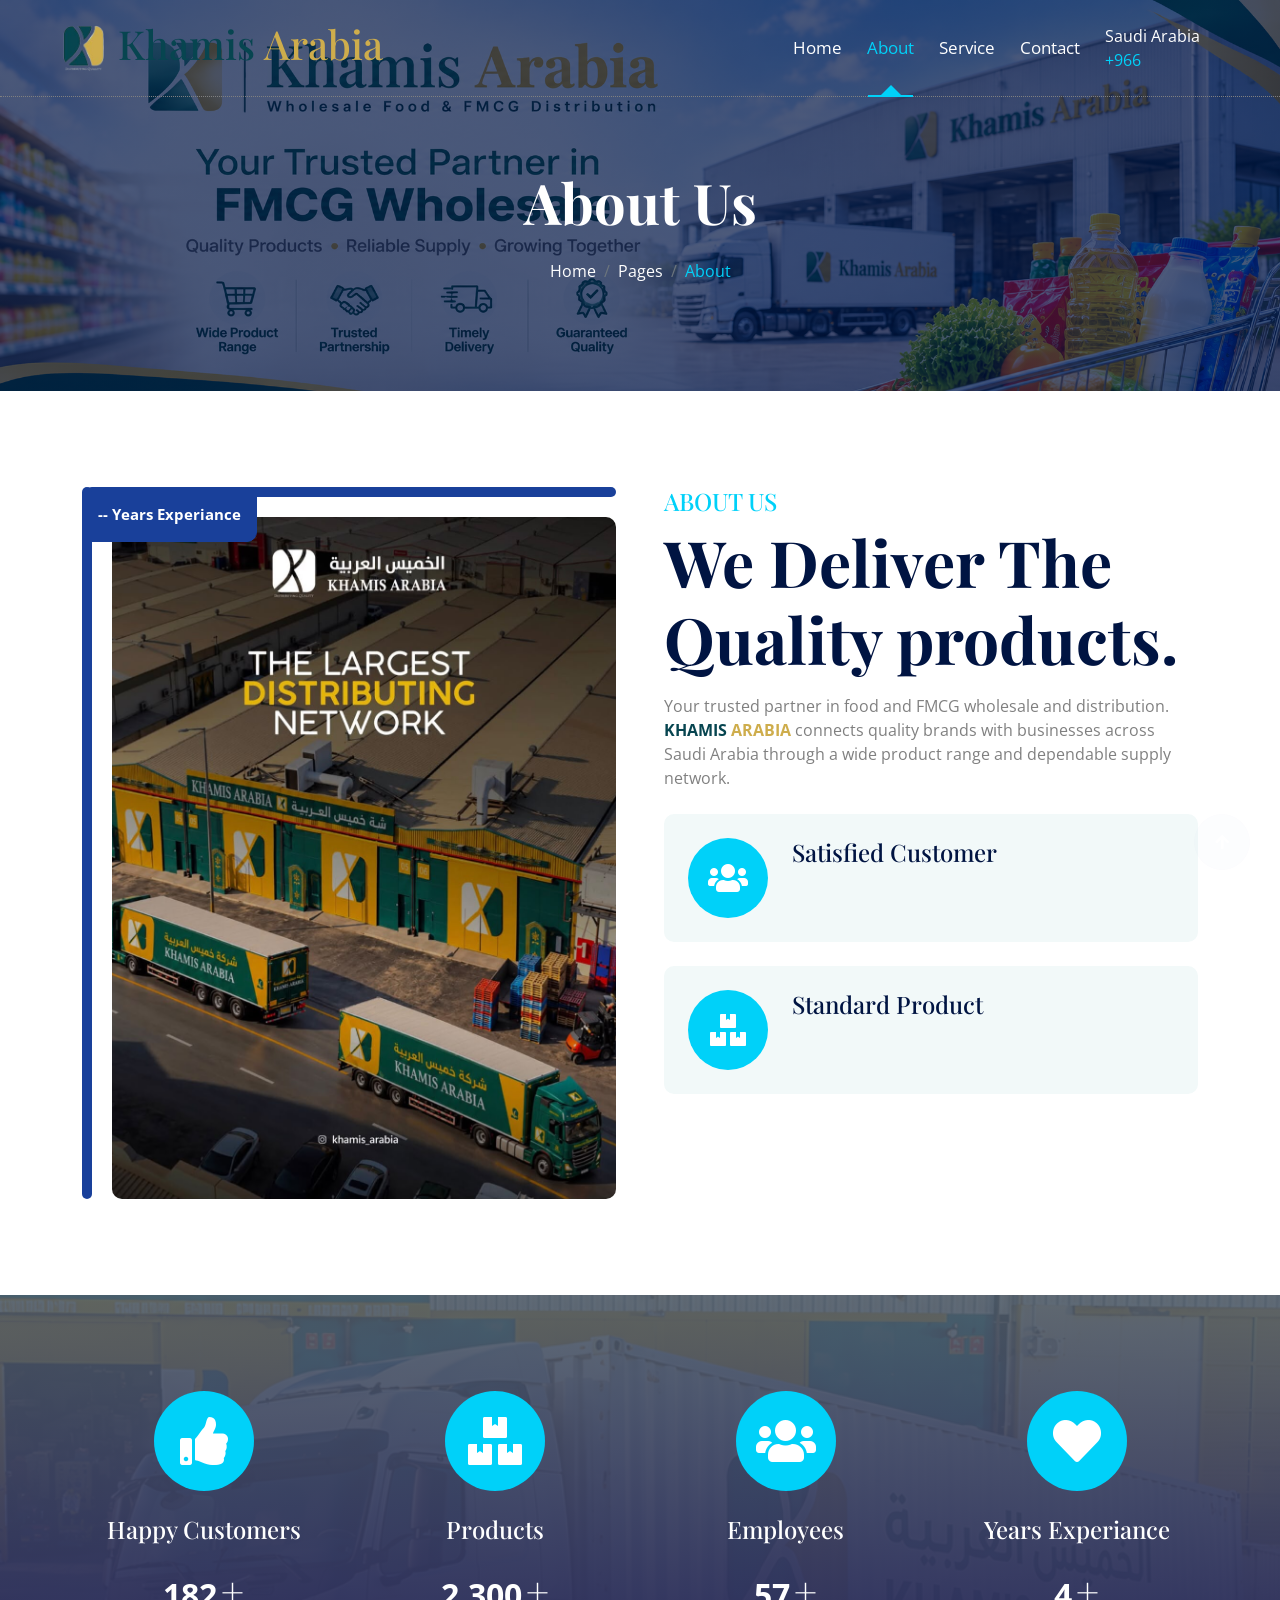
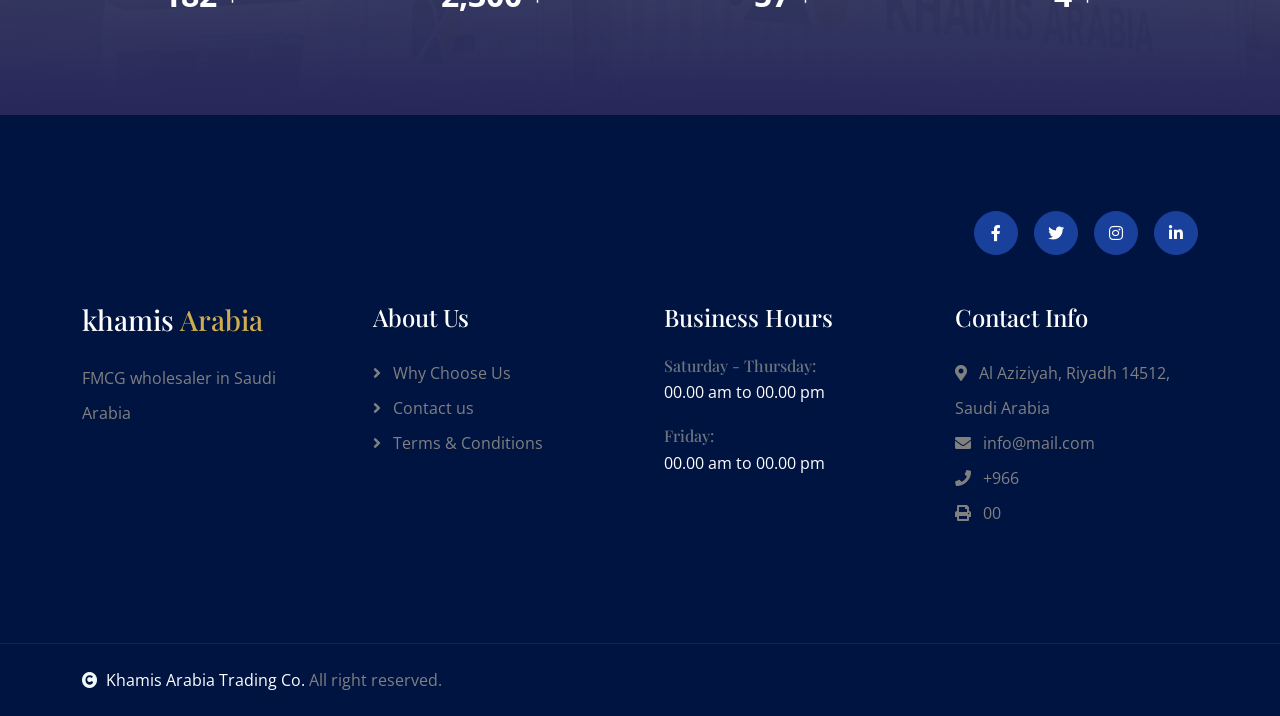
==== about/index.html @ fe24eb29 "latets" ====
<!DOCTYPE html>
<html lang="en">

<head>
    <meta charset="utf-8">
    <title>Khamis Arabia</title>
    <meta content="width=device-width, initial-scale=1.0" name="viewport">
    <meta content="" name="keywords">
    <meta content="" name="description">

    <!-- Google Web Fonts -->
    <link rel="preconnect" href="https://fonts.googleapis.com">
    <link rel="preconnect" href="https://fonts.gstatic.com" crossorigin>
    <link
        href="https://fonts.googleapis.com/css2?family=Open+Sans:ital,wdth,wght@0,75..100,300..800;1,75..100,300..800&family=Playfair+Display:ital,wght@0,400..900;1,400..900&display=swap"
        rel="stylesheet">

    <!-- Icon Font Stylesheet -->
    <link rel="stylesheet" href="https://use.fontawesome.com/releases/v5.15.4/css/all.css" />
    <link href="https://cdn.jsdelivr.net/npm/bootstrap-icons@1.4.1/font/bootstrap-icons.css" rel="stylesheet">

    <!-- Libraries Stylesheet -->
    <link href="../lib/animate/animate.min.css" rel="stylesheet">
    <link href="../lib/owlcarousel/assets/owl.carousel.min.css" rel="stylesheet">


    <!-- Customized Bootstrap Stylesheet -->
    <link href="../css/bootstrap.min.css" rel="stylesheet">

    <!-- Template Stylesheet -->
    <link href="../css/style.css" rel="stylesheet">


</head>

<body>

    <!-- Spinner Start -->
    <div id="spinner"
        class="show bg-white position-fixed translate-middle w-100 vh-100 top-50 start-50 d-flex align-items-center justify-content-center">
        <div class="spinner-border text-primary" style="width: 3rem; height: 3rem;" role="status">
            <span class="sr-only">Loading...</span>
        </div>
    </div>
    <!-- Spinner End -->

    <!-- Navbar & Hero Start -->
    <div class="container-fluid position-relative p-0">
        <div id="navbar-container"></div>

        <!-- Header Start -->
        <div class="container-fluid bg-breadcrumb">
            <div class="container text-center py-5" style="max-width: 900px;">
                <h4 class="text-white display-4 mb-4 wow fadeInDown" data-wow-delay="0.1s">About Us</h4>
                <ol class="breadcrumb d-flex justify-content-center mb-0 wow fadeInDown" data-wow-delay="0.3s">
                    <li class="breadcrumb-item"><a href="../index.html">Home</a></li>
                    <li class="breadcrumb-item"><a href="">Pages</a></li>
                    <li class="breadcrumb-item active text-primary">About</li>
                </ol>
            </div>
        </div>
        <!-- Header End -->
    </div>
    <!-- Navbar & Hero End -->

    <!-- Modal Search Start -->
    <div class="modal fade" id="searchModal" tabindex="-1" aria-labelledby="exampleModalLabel" aria-hidden="true">
        <div class="modal-dialog modal-fullscreen">
            <div class="modal-content rounded-0">
                <div class="modal-header">
                    <h4 class="modal-title mb-0" id="exampleModalLabel">Search by keyword</h4>
                    <button type="button" class="btn-close" data-bs-dismiss="modal" aria-label="Close"></button>
                </div>
                <div class="modal-body d-flex align-items-center">
                    <div class="input-group w-75 mx-auto d-flex">
                        <input type="search" class="form-control p-3" placeholder="keywords"
                            aria-describedby="search-icon-1">
                        <span id="search-icon-1" class="input-group-text btn border p-3"><i
                                class="fa fa-search text-white"></i></span>
                    </div>
                </div>
            </div>
        </div>
    </div>
    <!-- Modal Search End -->

    <!-- About Start -->
    <div id="about-container"></div>
    <!-- About End -->

    <!-- Fact Counter -->
    <div id="factCount-container"></div>
    <!-- Fact Counter -->



    <!-- Footer Start -->
    <div id="footer-container"></div>
    <!-- Footer End -->


    <!-- Copyright Start -->
    <div id="copyRight-container"></div>
    <!-- Copyright End -->


    <!-- Back to Top -->
    <a href="#" class="btn btn-secondary btn-lg-square rounded-circle back-to-top"><i class="fa fa-arrow-up"></i></a>


    <!-- JavaScript Libraries -->
    <script src="https://ajax.googleapis.com/ajax/libs/jquery/3.6.4/jquery.min.js"></script>
    <script src="https://cdn.jsdelivr.net/npm/bootstrap@5.0.0/dist/js/bootstrap.bundle.min.js"></script>
    <script src="../lib/wow/wow.min.js"></script>
    <script src="../lib/easing/easing.min.js"></script>
    <script src="../lib/waypoints/waypoints.min.js"></script>
    <script src="../lib/counterup/counterup.min.js"></script>
    <script src="../lib/owlcarousel/owl.carousel.min.js"></script>


    <!-- Template Javascript -->
    <script src="../js/about.js"></script>
    <script src="../css/conts.js"></script>
    <script src="../js/navbar.js"></script>
</body>

</html>
---- css/style.css ----
/*** Spinner Start ***/
/*** Spinner ***/
#spinner {
    opacity: 0;
    visibility: hidden;
    transition: opacity .5s ease-out, visibility 0s linear .5s;
    z-index: 99999;
}

#spinner.show {
    transition: opacity .5s ease-out, visibility 0s linear 0s;
    visibility: visible;
    opacity: 1;
}

/*** Spinner End ***/

.back-to-top {
    position: fixed;
    right: 30px;
    bottom: 30px;
    transition: 0.5s;
    z-index: 99;
}

/*** Button Start ***/
.btn {
    font-weight: 600;
    transition: .5s;
}

.btn-square {
    width: 32px;
    height: 32px;
}

.btn-sm-square {
    width: 34px;
    height: 34px;
}

.btn-md-square {
    width: 44px;
    height: 44px;
}

.btn-lg-square {
    width: 56px;
    height: 56px;
}

.btn-xl-square {
    width: 66px;
    height: 66px;
}

.btn-square,
.btn-sm-square,
.btn-md-square,
.btn-lg-square,
.btn-xl-square {
    padding: 0;
    display: flex;
    align-items: center;
    justify-content: center;
    font-weight: normal;
}

.btn.btn-primary {
    color: var(--bs-white);
}

.btn.btn-primary:hover {
    background: var(--bs-secondary);
    border: 1px solid var(--bs-secondary);
}

.btn.btn-secondary {
    color: var(--bs-white);

}

.btn.btn-secondary:hover {
    background: var(--bs-primary);
    border: 1px solid var(--bs-primary);
}

/*** Topbar Start ***/

/*** Navbar ***/
.navbar-light .navbar-nav .nav-link {
    position: relative;
    margin-right: 25px;
    padding: 35px 0;
    color: var(--bs-white);
    font-size: 17px;
    font-weight: 400;
    outline: none;
    transition: .5s;
}

.sticky-top.navbar-light .navbar-nav .nav-link {
    padding: 20px 0;
    color: var(--bs-dark);
}

.navbar-light .navbar-nav .nav-link:hover,
.navbar-light .navbar-nav .nav-link.active {
    color: var(--bs-primary);
}

.navbar-light .navbar-brand img {
    max-height: 60px;
    transition: .5s;
}

.sticky-top.navbar-light .navbar-brand img {
    max-height: 45px;
}

.navbar .dropdown-toggle::after {
    border: none;
    content: "\f107";
    font-family: "Font Awesome 5 Free";
    font-weight: 600;
    vertical-align: middle;
    margin-left: 8px;
}

.dropdown .dropdown-menu a:hover {
    background: var(--bs-primary);
    color: var(--bs-white);
}

.navbar .nav-item:hover .dropdown-menu {
    transform: rotateX(0deg);
    visibility: visible;
    background: var(--bs-light);
    transition: .5s;
    opacity: 1;
}

@media (max-width: 991.98px) {
    .sticky-top.navbar-light {
        position: relative;
        background: var(--bs-white);
    }

    .navbar.navbar-expand-lg .navbar-toggler {
        padding: 10px 20px;
        border: 1px solid var(--bs-primary);
        color: var(--bs-primary);
    }

    .navbar-light .navbar-collapse {
        margin-top: 15px;
        border-top: 1px solid rgba(0, 0, 0, .08);
    }

    .navbar-light .navbar-nav .nav-link,
    .sticky-top.navbar-light .navbar-nav .nav-link {
        padding: 10px 0;
        margin-left: 0;
        color: var(--bs-dark);
    }

    .navbar-light .navbar-brand img {
        max-height: 45px;
    }
}

@media (min-width: 992px) {
    .navbar .nav-item .dropdown-menu {
        display: block;
        visibility: hidden;
        top: 100%;
        transform: rotateX(-75deg);
        transform-origin: 0% 0%;
        border: 0;
        border-radius: 10px;
        transition: .5s;
        opacity: 0;
    }

    .navbar-light {
        position: absolute;
        width: 100%;
        top: 0;
        left: 0;
        border-top: 0;
        border-right: 0;
        border-bottom: 1px solid;
        border-left: 0;
        border-style: dotted;
        z-index: 999;
    }

    .sticky-top.navbar-light {
        position: fixed;
        background: var(--bs-light);
        border: none;
    }

    .navbar-light .navbar-nav .nav-item::before {
        position: absolute;
        content: "";
        width: 0;
        height: 2px;
        bottom: -1px;
        left: 50%;
        background: var(--bs-primary);
        transition: .5s;
    }

    .sticky-top.navbar-light .navbar-nav .nav-item::before {
        bottom: 0;
    }

    .navbar-light .navbar-nav .nav-item::after {
        content: "";
        position: absolute;
        bottom: 1px;
        left: 50%;
        transform: translateX(-50%);
        border: 10px solid;
        border-color: transparent transparent var(--bs-primary) transparent;
        opacity: 0;
        transition: 0.5s;
    }

    .navbar-light .navbar-nav .nav-item:hover::after,
    .navbar-light .navbar-nav .nav-item.active::after {
        bottom: 1px;
        opacity: 1;
    }

    .navbar-light .navbar-nav .nav-item:hover::before,
    .navbar-light .navbar-nav .nav-item.active::before {
        width: calc(100% - 2px);
        left: 1px;
    }

    .navbar-light .navbar-nav .nav-link.nav-contact::before {
        display: none;
    }
}

/*** Carousel Hero Header Start ***/
.carousel-header {
    position: relative;
    overflow: hidden;
}

.carousel-indicators {
    display: none;
}

.carousel .carousel-control-prev,
.carousel .carousel-control-next {
    width: 0;
}

.carousel .carousel-control-prev .carousel-control-prev-icon,
.carousel .carousel-control-next .carousel-control-next-icon {
    position: absolute;
    top: 50%;
    transform: translateY(-50%);
    padding: 25px 25px;
    display: flex;
    align-items: center;
    justify-content: center;
    background: var(--bs-primary);
    transition: 0.5s;
}

.carousel .carousel-control-prev .carousel-control-prev-icon {
    left: 0;
    border-left: 0;
    border-top-left-radius: 0;
    border-top-right-radius: 50px;
    border-bottom-left-radius: 0;
    border-bottom-right-radius: 50px;

}

.carousel .carousel-control-next .carousel-control-next-icon {
    right: 0;
    border-right: 0;
    border-top-left-radius: 50px;
    border-top-right-radius: 0;
    border-bottom-left-radius: 50px;
    border-bottom-right-radius: 0;
}

.carousel .carousel-control-prev .carousel-control-prev-icon:hover,
.carousel .carousel-control-next .carousel-control-next-icon:hover {
    background: var(--bs-secondary);
}

.carousel .carousel-inner .carousel-item {
    position: relative;
}

.carousel .carousel-inner .carousel-item .carousel-caption-1 {
    position: absolute;
    width: 100%;
    height: 100%;
    top: 0;
    left: 0;
    padding-top: 100px;
    display: flex;
    align-items: center;
    justify-content: end;
    background: linear-gradient(rgba(0, 0, 0, .5), rgba(0, 0, 0, 0.5));
    background-size: cover;
}

.carousel-caption-1-content {
    text-align: end;
    padding-right: 100px;
}

.carousel-caption-1-content .carousel-caption-1-content-btn {
    display: flex;
    justify-content: end;
}

.carousel .carousel-inner .carousel-item .carousel-caption-2 {
    position: absolute;
    width: 100%;
    height: 100%;
    top: 0;
    left: 0;
    padding-top: 100px;
    display: flex;
    align-items: center;
    text-align: center;
    background: linear-gradient(rgba(0, 0, 0, .5), rgba(0, 0, 0, 0.5));
    background-size: cover;
}

.carousel-caption-2-content {
    text-align: start;
    padding-left: 100px;
}

.carousel-caption-2-content .carousel-caption-2-content-btn {
    display: flex;
    justify-content: start;
}


@media (max-width: 992px) {
    .carousel .carousel-inner .carousel-item {
        height: 700px;
        margin-top: -100px;
    }

    .carousel .carousel-inner .carousel-item img {
        height: 700px;
        object-fit: cover;
    }


    .carousel .carousel-inner .carousel-item .carousel-caption-1 {
        max-width: 100% !important;
        justify-content: center;
    }

    .carousel-caption-1-content {
        padding: 0 20px !important;
        text-align: center !important;
    }

    .carousel-caption-1-content .carousel-caption-1-content-btn {
        justify-content: center;
    }


    .carousel .carousel-inner .carousel-item .carousel-caption-2 {
        max-width: 100% !important;
        justify-content: center;
    }

    .carousel-caption-2-content {
        padding: 0 20px !important;
        text-align: center !important;
    }

    .carousel-caption-2-content .carousel-caption-2-content-btn {
        justify-content: center;
    }



    .carousel .carousel-control-prev .carousel-control-prev-icon,
    .carousel .carousel-control-next .carousel-control-next-icon {
        display: none;
    }
}

.modal .modal-header {
    height: 100px;
}

#searchModal .modal-content {
    background: rgba(255, 255, 255, .6);
}

/*** Carousel Hero Header End ***/

/*** Single Page Hero Header Start ***/
.bg-breadcrumb {
    position: relative;
    overflow: hidden;
    background: linear-gradient(rgba(0, 20, 66, 0.7), rgba(0, 20, 66, 0.7)), url(../img/khamis/khamis7.png);
    background-position: center top;
    background-repeat: no-repeat;
    background-size: cover;
    padding: 120px 0 60px 0;
    transition: 0.5s;
}

.bg-breadcrumb .breadcrumb {
    position: relative;
}

.bg-breadcrumb .breadcrumb .breadcrumb-item a {
    color: var(--bs-white);
}

@media (max-width: 992px) {
    .bg-breadcrumb {
        padding: 60px 0 60px 0;
    }
}

/*** Single Page Hero Header End ***/


/* <!-- Company Logo & Name Design --> */

.company-logo {
    width: 70px;
    height: 70px;
    object-fit: contain;
}

.company-firstName {
    color: #074550;
}

.company-secName {
    color: #CEAD4C;
}

/*** Features Start ***/
.feature .feature-item {
    display: flex;
    flex-direction: column;
    align-items: center;
    text-align: center;
    background: var(--bs-white);
    border-radius: 10px;
    transition: 0.5s;
}

.feature .feature-item:hover {
    box-shadow: 0 0 45px rgba(0, 0, 0, .08);
}

.feature .feature-item .feature-icon {
    width: 100px;
    height: 100px;
    border-radius: 50px;
    display: flex;
    align-items: center;
    justify-content: center;
    background: var(--bs-primary);
}

.feature .feature-item .feature-icon i {
    transition: 0.5s;
}

.feature .feature-item:hover .feature-icon i {
    transform: rotate(360deg);
}

.feature .feature-item a.btn {
    transition: 0.5s;
}

.feature .feature-item:hover a.btn:hover {
    color: var(--bs-primary) !important;
}

/*** Features End ***/

/*** About Start ***/
.about .about-img {
    position: relative;
    padding-bottom: 30px;
    margin-top: 30px;
    margin-left: 30px;
}

.about .about-img::before {
    content: "";
    position: absolute;
    width: 100%;
    height: 10px;
    top: -30px;
    right: 0;
    border-radius: 10px;
    background: var(--bs-secondary);

}

.about .about-img::after {
    content: "";
    position: absolute;
    width: 10px;
    height: 100%;
    left: -30px;
    bottom: 30px;
    border-radius: 10px;
    background: var(--bs-secondary);
}

.about .about-img .about-exp {
    position: absolute;
    top: 0;
    left: 0;
    padding: 15px;
    font-size: 15px;
    font-weight: bold;
    background: var(--bs-secondary);
    color: var(--bs-white);
    border: 1px solid var(--bs-secondary);
    margin-top: -30px;
    margin-left: -30px;
    border-radius: 10px;
}

/*** About End ***/

/*** Service Start ***/
.service-item {
    position: relative;
    box-shadow: 0 0 45px rgba(0, 0, 0, .08);
}

.service-item::after {
    content: "";
    position: absolute;
    width: 0;
    height: 0;
    left: 0;
    bottom: 0;
    border-radius: 10px;
    background: var(--bs-primary);
    transition: 0.5s;
    z-index: 1;
}

.service-item:hover::after {
    width: 100%;
    height: 100%;
}

.service-item:hover .service-content,
.service-item:hover .service-btn {
    position: relative;
    z-index: 2;
}

.service-item .service-content a,
.service-item .service-content p {
    transition: 0.5s;
}

.service-item:hover .service-content a:hover {
    color: var(--bs-secondary);
}

.service-item:hover .service-content p {
    color: var(--bs-white);
}

.service-item .service-btn {
    width: 80px;
    height: 80px;
    border-radius: 50px;
    display: flex;
    align-items: center;
    justify-content: center;
    background: var(--bs-primary);
    transition: 0.5s;
}

.service-item .service-btn i {
    transition: 0.5s;
}

.service-item:hover .service-btn {
    background: var(--bs-white);
}

.service-item:hover .service-btn i {
    transform: rotate(360deg);
    color: var(--bs-primary) !important;
}

/*** Service End ***/


/*** Counter Start ***/
.counter {
    position: relative;
    overflow: hidden;
    background: linear-gradient(rgba(79, 92, 105, 0.9), rgb(39, 39, 90)), url(../img/khamis/khamis5.png);
    background-position: center top;
    background-repeat: no-repeat;
    background-size: cover;
}

.counter .counter-item {
    display: flex;
    flex-direction: column;
    justify-content: center;
    text-align: center;
}

.counter .counter-item .counter-item-icon {
    width: 100px;
    height: 100px;
    border-radius: 50px;
    background: var(--bs-primary);
    display: inline-flex;
    align-items: center;
    justify-content: center;
}

/*** Counter End ***/


/*** Products Start ***/
.product .product-item {
    border: 1px solid rgba(196, 211, 211, 0.9);
    border-radius: 10px;
}

/*** Products End ***/

/*** Blog Start ***/
.blog .blog-item {
    border-radius: 10px;
    background: var(--bs-light);
    transition: 0.5s;
}

.blog .blog-item:hover {
    box-shadow: 0 0 45px rgba(0, 0, 0, 0.2);
}

.blog .blog-item .blog-img {
    position: relative;
    overflow: hidden;
    border-top-left-radius: 10px;
    border-top-right-radius: 10px;
}

.blog .blog-item .blog-img::after {
    content: "";
    position: absolute;
    width: 100%;
    height: 100%;
    top: 0;
    left: 0;
    border-top-left-radius: 10px;
    border-top-right-radius: 10px;
    transition: 0.5s;
    z-index: 1;
}

.blog .blog-item .blog-img img {
    transition: 0.5s;
}

.blog .blog-item:hover .blog-img img {
    transform: scale(1.2);
}

.blog .blog-item:hover .blog-img::after {
    background: rgba(0, 209, 249, 0.2);
}

.blog .blog-item .blog-date {
    position: absolute;
    top: 25px;
    left: 25px;
    border-radius: 10px;
    background: var(--bs-primary);
    color: var(--bs-white);
    z-index: 2;
}

.blog .blog-item .blog-content a {
    transition: 0.5s;
}

.blog .blog-item:hover .blog-content a:hover {
    color: var(--bs-primary) !important;
}

/*** Blog End ***/

/*** Team Start ***/
.team .team-item {
    position: relative;
    overflow: hidden;
    background: var(--bs-white);
    border: 1px solid var(--bs-secondary);
    border-radius: 10px;
}

.team .team-item .team-inner {
    transition: 0.5s;
}

.team .team-item:hover .team-inner {
    box-shadow: 0 0 45px rgba(0, 0, 0, 0.2);
}

.team .team-item .team-inner .team-img {
    position: relative;
    z-index: 2;
}

.team .team-item .team-inner .team-img::after {
    content: "";
    width: 100%;
    height: 0;
    position: absolute;
    top: 0;
    left: 0;
    border-top-left-radius: 10px;
    border-top-right-radius: 10px;
    background: rgba(0, 209, 249, 0.2);
    transition: 0.5s;
    z-index: 3;
}

.team .team-item:hover .team-inner .team-img::after {
    height: 100%;
}

.team .team-item .team-inner .team-img .team-share {
    position: absolute;
    left: 10px;
    bottom: 10px;
    transition: 0.5s;
    z-index: 2;
}

.team .team-item:hover .team-inner .team-img .team-share {
    opacity: 0;
}

.team .team-item .team-inner .team-img .team-icon {
    position: absolute;
    bottom: 0;
    left: -100%;
    border-bottom-left-radius: 0 !important;
    border-top-left-radius: 0 !important;
    display: inline-flex;
    background: var(--bs-primary);
    transition: 0.5s;
    z-index: 4;
}

.team .team-item:hover .team-inner .team-img .team-icon {
    left: -25px;
}

/*** Team End ***/


/*** testimonial Start ***/
.testimonial .owl-nav .owl-prev {
    position: absolute;
    top: -58px;
    right: 0;
    background: var(--bs-primary);
    color: var(--bs-white);
    padding: 5px 30px;
    border-radius: 30px;
    transition: 0.5s;
}

.testimonial .owl-nav .owl-prev:hover {
    background: var(--bs-secondary);
    color: var(--bs-white);
}

.testimonial .owl-nav .owl-next {
    position: absolute;
    top: -58px;
    right: 88px;
    background: var(--bs-primary);
    color: var(--bs-white);
    padding: 5px 30px;
    border-radius: 30px;
    transition: 0.5s;
}

.testimonial .owl-nav .owl-next:hover {
    background: var(--bs-secondary);
    color: var(--bs-white);
}

.testimonial-carousel .owl-dots {
    display: flex;
    justify-content: center;
    margin-left: 20px;
    margin-top: 20px;
}

.testimonial-carousel .owl-dots .owl-dot {
    width: 20px;
    height: 20px;
    border-radius: 20px;
    margin-right: 15px;
    border: 1px solid var(--bs-secondary);
    background: var(--bs-primary);
    transition: 0.5s;
}

.testimonial-carousel .owl-dots .owl-dot.active {
    width: 20px;
    height: 20px;
    border-radius: 20px;
    border: 1px solid var(--bs-primary);
    background: var(--bs-secondary) !important;
    transition: 0.5s;
}

.testimonial-carousel .owl-dots .owl-dot span {
    position: relative;
    margin-top: 50%;
    margin-left: 50%;
    transform: translate(-50%, -50%);
    display: flex;
    align-items: center;
    justify-content: center;
    text-align: center;
}

.testimonial-carousel .owl-dots .owl-dot span::after {
    content: "";
    width: 8px;
    height: 8px;
    border-radius: 8px;
    position: absolute;
    top: 50%;
    left: 0;
    transform: translateY(-50%);
    display: flex;
    align-items: center;
    justify-content: center;
    text-align: center;
    background: var(--bs-white);
}

@media (max-width: 992px) {
    .owl-carousel.testimonial-carousel {
        padding-top: 30px;
    }

    .testimonial .owl-nav .owl-prev,
    .testimonial .owl-nav .owl-next {
        top: -30px;
    }
}

/*** testimonial End ***/

/*** Footer Start ***/
.footer {
    background: var(--bs-dark);
}

.footer .footer-item a {
    line-height: 35px;
    color: var(--bs-body);
    transition: 0.5s;
}

.footer .footer-item p {
    line-height: 35px;
}

.footer .footer-item a:hover {
    letter-spacing: 1px;
    color: var(--bs-primary);
}

.footer .footer-item .footer-btn a,
.footer .footer-item .footer-btn a i {
    transition: 0.5s;
}

.footer .footer-item .footer-btn a:hover {
    background: var(--bs-white);
}

.footer .footer-item .footer-btn a:hover i {
    color: var(--bs-primary) !important;
}

/*** Footer End ***/

/*** copyright Start ***/
.copyright {
    border-top: 1px solid rgba(255, 255, 255, 0.08);
    background: var(--bs-dark);
}

/*** copyright end ***/
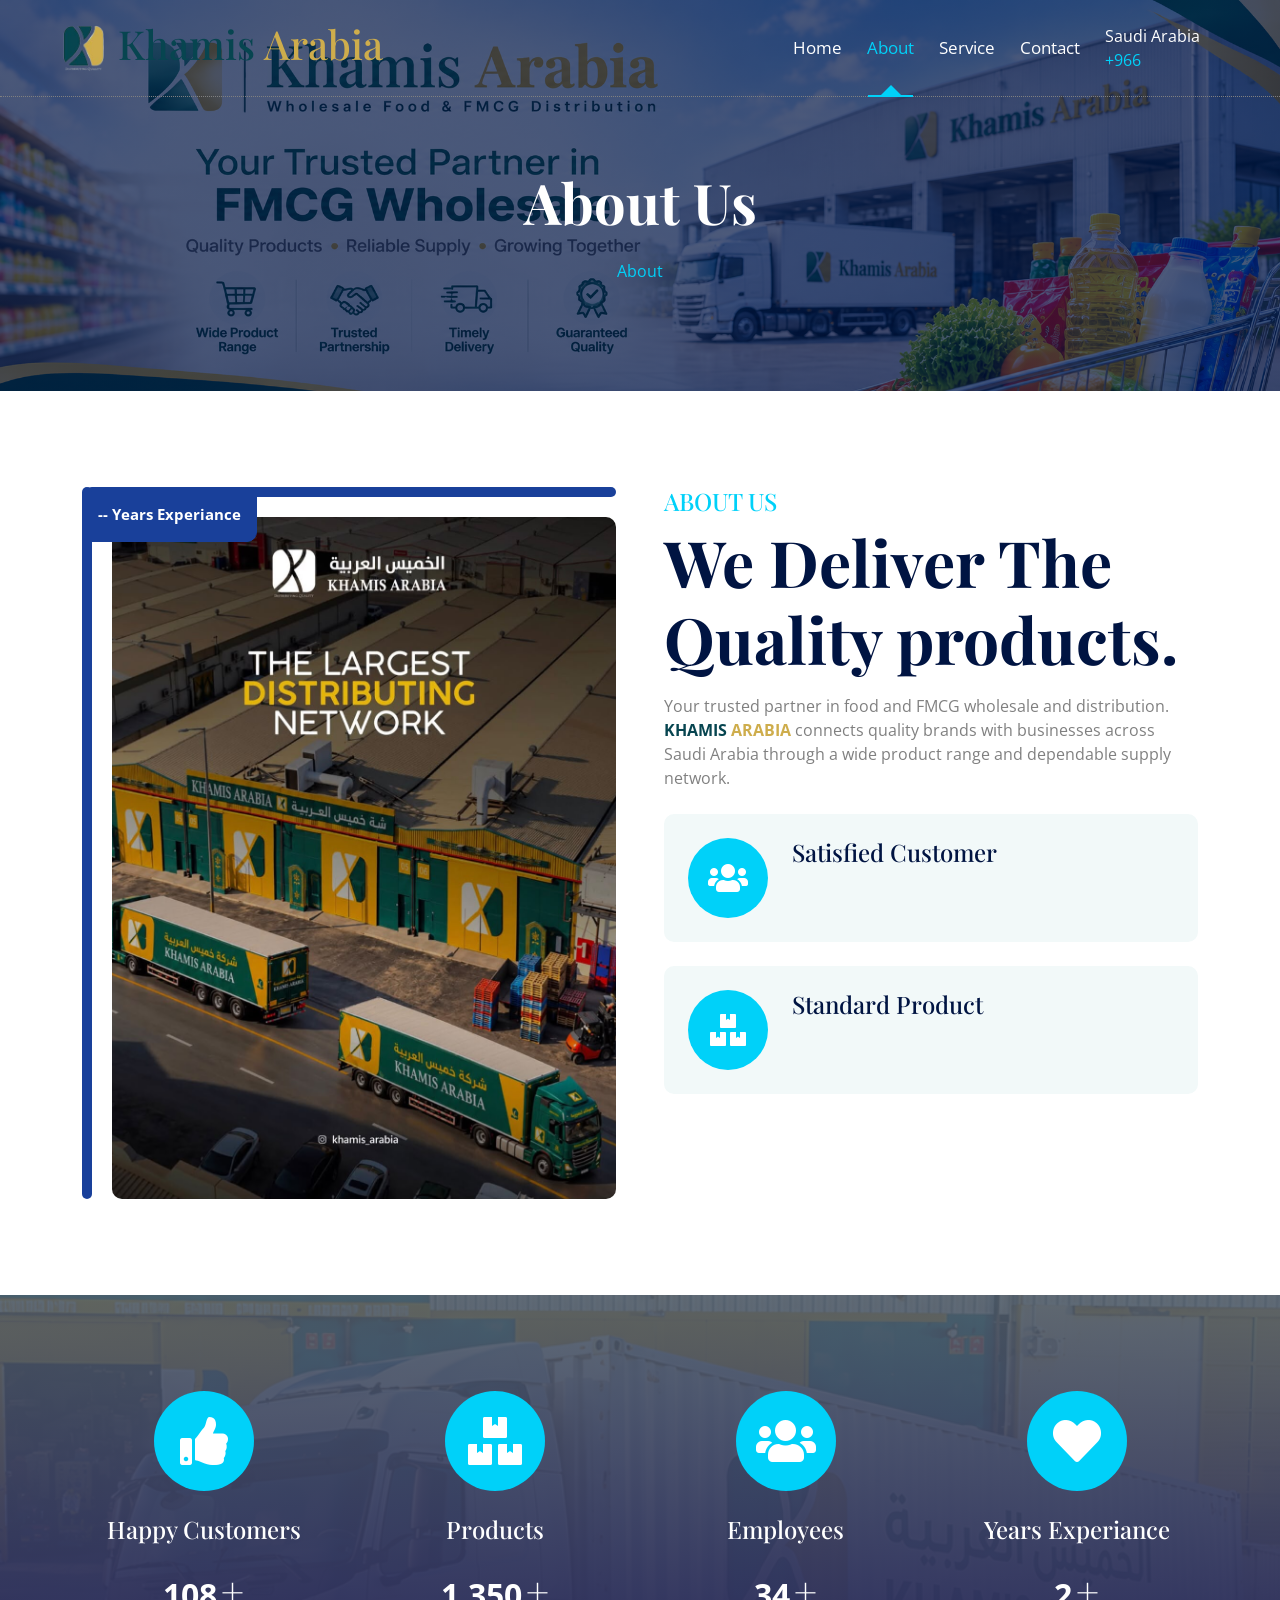
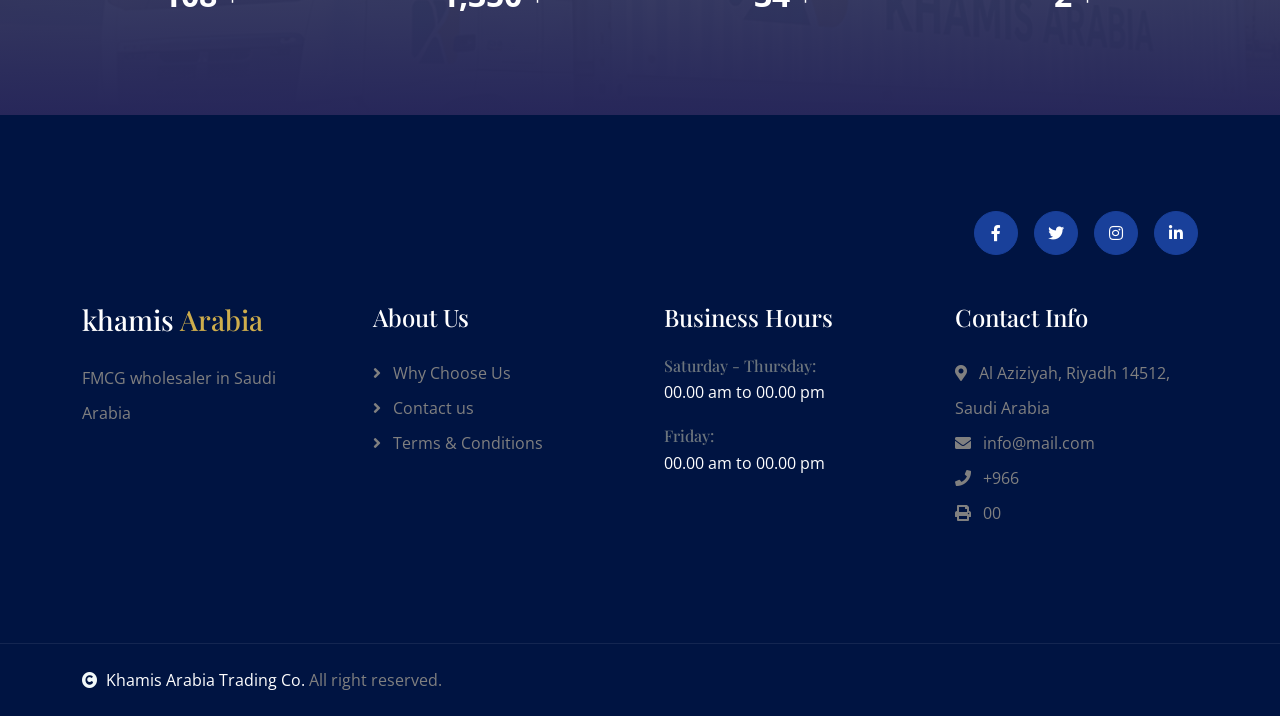
==== commit 4944c16a: "latest 04/11/26" ====
--- a/about/index.html
+++ b/about/index.html
@@ -53,8 +53,8 @@
             <div class="container text-center py-5" style="max-width: 900px;">
                 <h4 class="text-white display-4 mb-4 wow fadeInDown" data-wow-delay="0.1s">About Us</h4>
                 <ol class="breadcrumb d-flex justify-content-center mb-0 wow fadeInDown" data-wow-delay="0.3s">
-                    <li class="breadcrumb-item"><a href="../index.html">Home</a></li>
-                    <li class="breadcrumb-item"><a href="">Pages</a></li>
+                    <!-- <li class="breadcrumb-item"><a href="">Home</a></li>
+                    <li class="breadcrumb-item"><a href="">Pages</a></li> -->
                     <li class="breadcrumb-item active text-primary">About</li>
                 </ol>
             </div>
